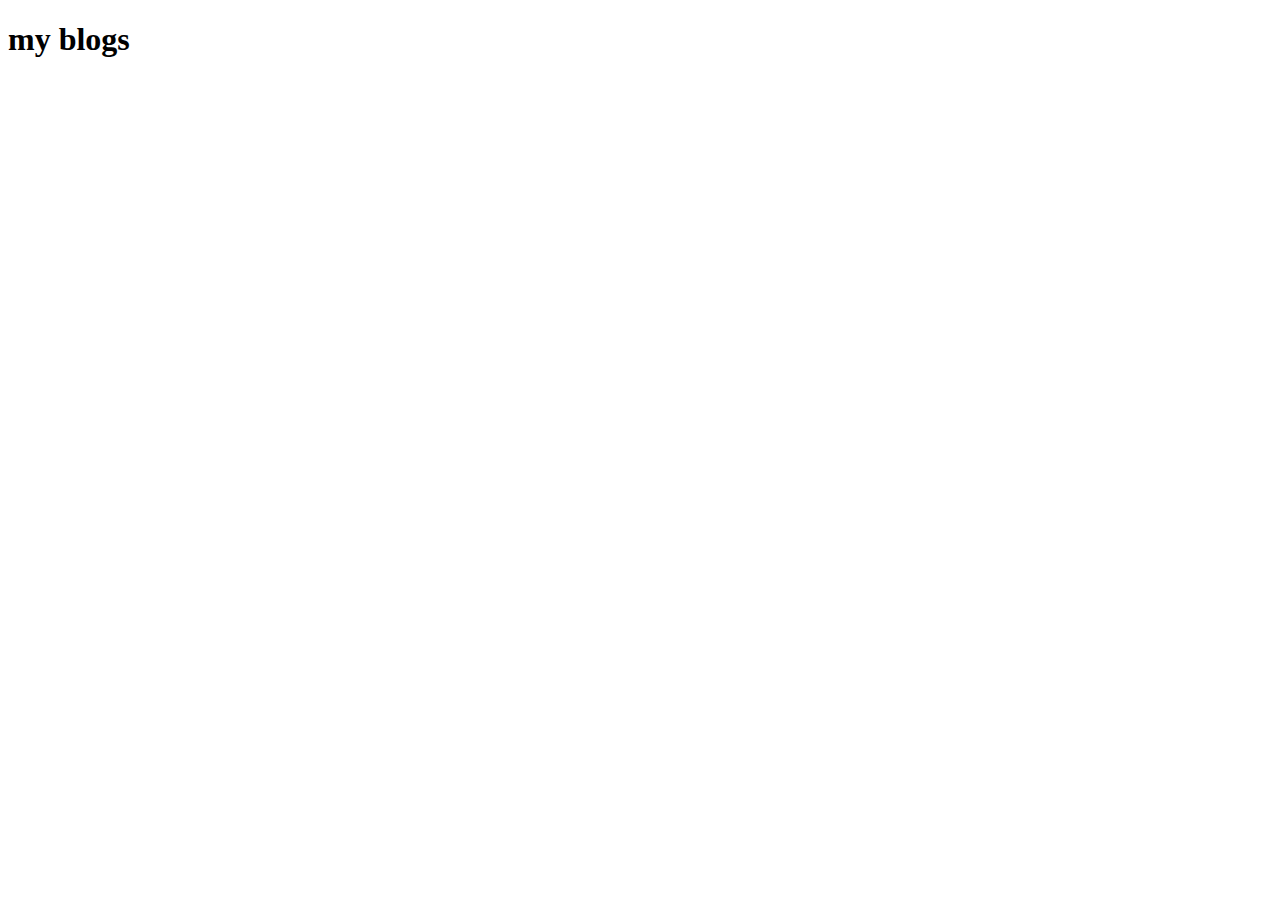
==== blogs.html @ 9bae5862 "blogs" ====
<!DOCTYPE html>
<html lang="en">
<head>
    <meta charset="UTF-8">
    <meta http-equiv="X-UA-Compatible" content="IE=edge">
    <meta name="viewport" content="width=device-width, initial-scale=1.0">
    <title>Blogs</title>
</head>
<body>
    <header class="hero">
         <h1 class="hero-heading">
            my<span class="heading-inverted"> blogs</span>
        </h1>
        
    </header>

</body>
</html>
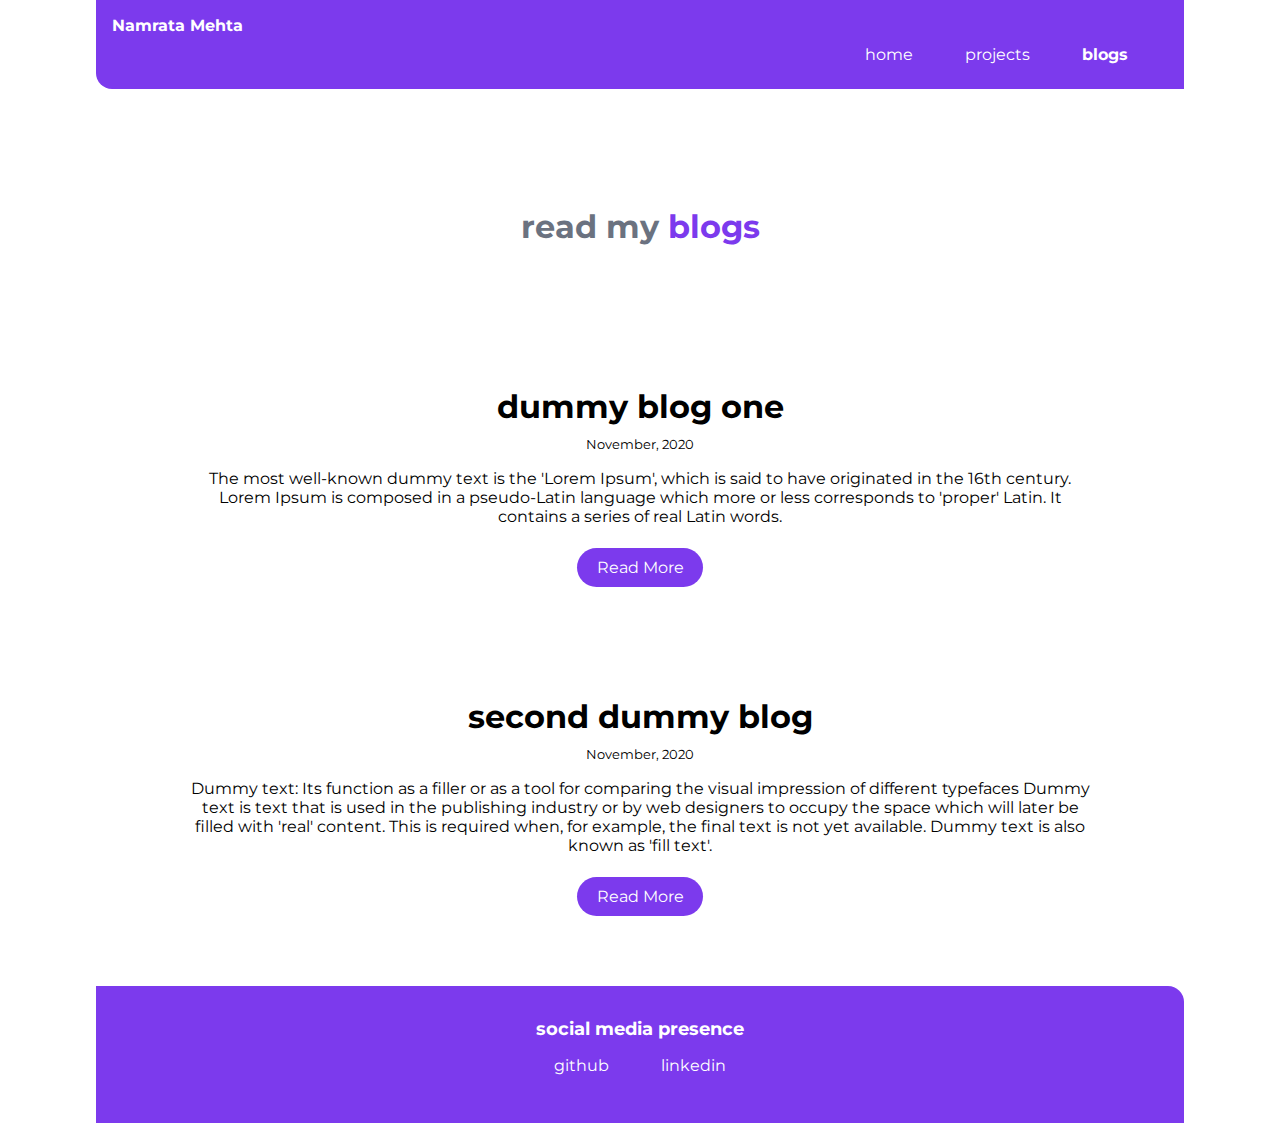
==== commit 29e8b098: "blogs" ====
--- a/blogs.html
+++ b/blogs.html
@@ -1,18 +1,86 @@
 <!DOCTYPE html>
 <html lang="en">
-<head>
-    <meta charset="UTF-8">
-    <meta http-equiv="X-UA-Compatible" content="IE=edge">
-    <meta name="viewport" content="width=device-width, initial-scale=1.0">
-    <title>Blogs</title>
-</head>
-<body>
+  <head>
+    <meta charset="UTF-8" />
+    <meta name="viewport" content="width=device-width, initial-scale=1.0" />
+    <link href="styles.css" rel="stylesheet" />
+    <title>blogs | Namrata Mehta</title>
+  </head>
+
+  <body>
+    <nav class="navigation container">
+      <div class="nav-brand"><a href="/">Namrata Mehta</a></div>
+      <ul class="list-non-bullet nav-pills">
+        <li class="list-item-inline">
+          <a class="link" href="/">home</a>
+        </li>
+        <li class="list-item-inline">
+          <a class="link" href="/projects.html">projects</a>
+        </li>
+        <li class="list-item-inline">
+          <a class="link link-active" href="/blogs.html">blogs</a>
+        </li>
+      </ul>
+    </nav>
+
     <header class="hero">
-         <h1 class="hero-heading">
-            my<span class="heading-inverted"> blogs</span>
+        <h1 class="hero-heading">
+          read my <span class="heading-inverted">blogs</span>
         </h1>
-        
-    </header>
+      </header>
 
-</body>
-</html>+
+      <ul class="list-non-bullet">
+        <li>
+          <article class="showcase-list container container-center">
+            <h1>dummy blog one</h1>
+            <small>November, 2020</small>
+            <p>
+              The most well-known dummy text is the 'Lorem Ipsum', which is said
+              to have originated in the 16th century. Lorem Ipsum is composed in a
+              pseudo-Latin language which more or less corresponds to 'proper'
+              Latin. It contains a series of real Latin words.
+            </p>
+  
+            <a class="link link-primary" href="./dummy-blog.html">Read More</a>
+          </article>
+        </li>
+
+
+        <li>
+            <article class="showcase-list container container-center">
+              <h1>second dummy blog</h1>
+              <small>November, 2020</small>
+              <p>
+                Dummy text: Its function as a filler or as a tool for comparing the
+                visual impression of different typefaces Dummy text is text that is
+                used in the publishing industry or by web designers to occupy the
+                space which will later be filled with 'real' content. This is
+                required when, for example, the final text is not yet available.
+                Dummy text is also known as 'fill text'.
+              </p>
+    
+              <a
+                class="link link-primary"
+                href="https://tanaypratap.substack.com/p/15-lpa-web-dev-job-checklist"
+                >Read More</a
+              >
+            </article>
+          </li>
+        </ul>
+
+        <footer class="footer">
+            <div class="footer-header">social media presence</div>
+            <ul class="social-links list-non-bullet">
+              <li class="list-item-inline">
+                <a class="link" href="https://github.com/namrata-mehta"> github </a>
+              </li>
+              <li class="list-item-inline">
+                <a class="link" href="https://in.linkedin.com/in/namrata-mehta-26a51718b?trk=people-guest_people_search-card">
+                  linkedin
+                </a>
+              </li>
+            </ul>
+          </footer>
+      </body>
+    </html>--- a/styles.css
+++ b/styles.css
@@ -0,0 +1,211 @@
+@import url("https://fonts.googleapis.com/css2?family=Montserrat:wght@400;700&display=swap");
+
+:root {
+  --primary-color: #7c3aed;
+  --off-white: #f3f4f6;
+  --dark-gray: #6b7280;
+}
+
+body {
+  font-family: "Montserrat", sans-serif;
+  margin: 0px auto;
+  max-width: 85%;
+  width: 100%;
+}
+
+hr {
+  margin: 2rem 0rem;
+}
+
+/** spaces **/
+
+.margin-md {
+  margin: 2rem;
+}
+
+/** container **/
+.container {
+  padding: 0rem 1rem;
+}
+
+.container-center {
+  max-width: 900px;
+  width: 100%;
+  margin: auto;
+}
+
+/** links **/
+.link {
+  box-sizing: border-box;
+  text-decoration: none;
+  padding: 0.5rem 1rem;
+}
+
+.link-primary {
+  max-width: 140px;
+  padding: 0.6rem 1.2rem;
+  background-color: var(--primary-color);
+  color: #fff;
+  margin: 1rem auto;
+  border-radius: 2rem;
+}
+
+.link-secondary {
+  max-width: 140px;
+  margin: 1rem;
+  padding: 0.6rem 1.2rem;
+  border-radius: 2rem;
+  border: 1px solid var(--primary-color);
+  color: var(--primary-color);
+}
+
+/** look into BEM naming convention for CSS **/
+
+/** lists **/
+
+.list-non-bullet {
+  list-style: none;
+  padding-inline-start: 0px;
+}
+
+.list-item-inline {
+  display: inline;
+  padding: 0rem 0.5rem;
+}
+
+/** navigation **/
+
+.navigation {
+  background-color: var(--primary-color);
+  color: white;
+  padding: 1rem;
+  border-bottom-left-radius: 1rem;
+}
+
+.navigation .nav-brand {
+  font-weight: bold;
+}
+
+.nav-brand a {
+  text-decoration: none;
+  color: inherit;
+}
+
+.navigation .nav-pills {
+  text-align: right;
+  margin: 0.6rem 1rem;
+}
+
+.navigation .link {
+  color: white;
+}
+
+.navigation .link-active {
+  font-weight: bold;
+}
+
+/** header **/
+
+.hero {
+  padding: 2rem;
+  padding-top: 5rem;
+}
+
+.hero .hero-img {
+  max-width: 60%;
+  width: 400px;
+  display: block;
+  margin: auto;
+}
+
+.hero .hero-heading {
+  text-align: center;
+  padding-top: 1rem;
+  color: var(--dark-gray);
+}
+
+.hero .hero-heading .heading-inverted {
+  color: var(--primary-color);
+}
+
+/** sections **/
+
+.section {
+  padding: 2rem;
+  margin: 2rem 0;
+  border-radius: 1rem;
+  text-align: center;
+}
+
+.section h1 {
+  text-align: center;
+}
+
+.ow {
+  background-color: var(--off-white);
+}
+
+/** footers **/
+
+.footer {
+  background-color: var(--primary-color);
+  padding: 2rem 1rem;
+  text-align: center;
+  color: white;
+  border-top-right-radius: 1rem;
+}
+
+.footer .link {
+  color: white;
+}
+
+.footer .footer-header {
+  font-weight: bold;
+  font-size: large;
+}
+
+.footer ul {
+  padding-inline-start: 0px;
+}
+
+/** projects **/
+.showcase-list {
+  /* padding: 2rem; */
+  padding: 2rem;
+  border-radius: 1rem;
+  text-align: center;
+  margin: 3rem auto;
+}
+.showcase-list h1 {
+  margin: 0.5rem;
+}
+
+.showcase-list p {
+  padding-bottom: 1rem;
+}
+
+/** blogs **/
+
+.showcase-blog {
+  padding-bottom: 6rem;
+}
+
+@media (max-width: 900px) {
+  body {
+    max-width: 95%;
+    width: 100%;
+  }
+
+  .list-item-inline {
+    display: inline;
+    padding: 0rem;
+  }
+
+  .container-center {
+    width: auto;
+  }
+
+  .link-primary {
+    display: block;
+  }
+}